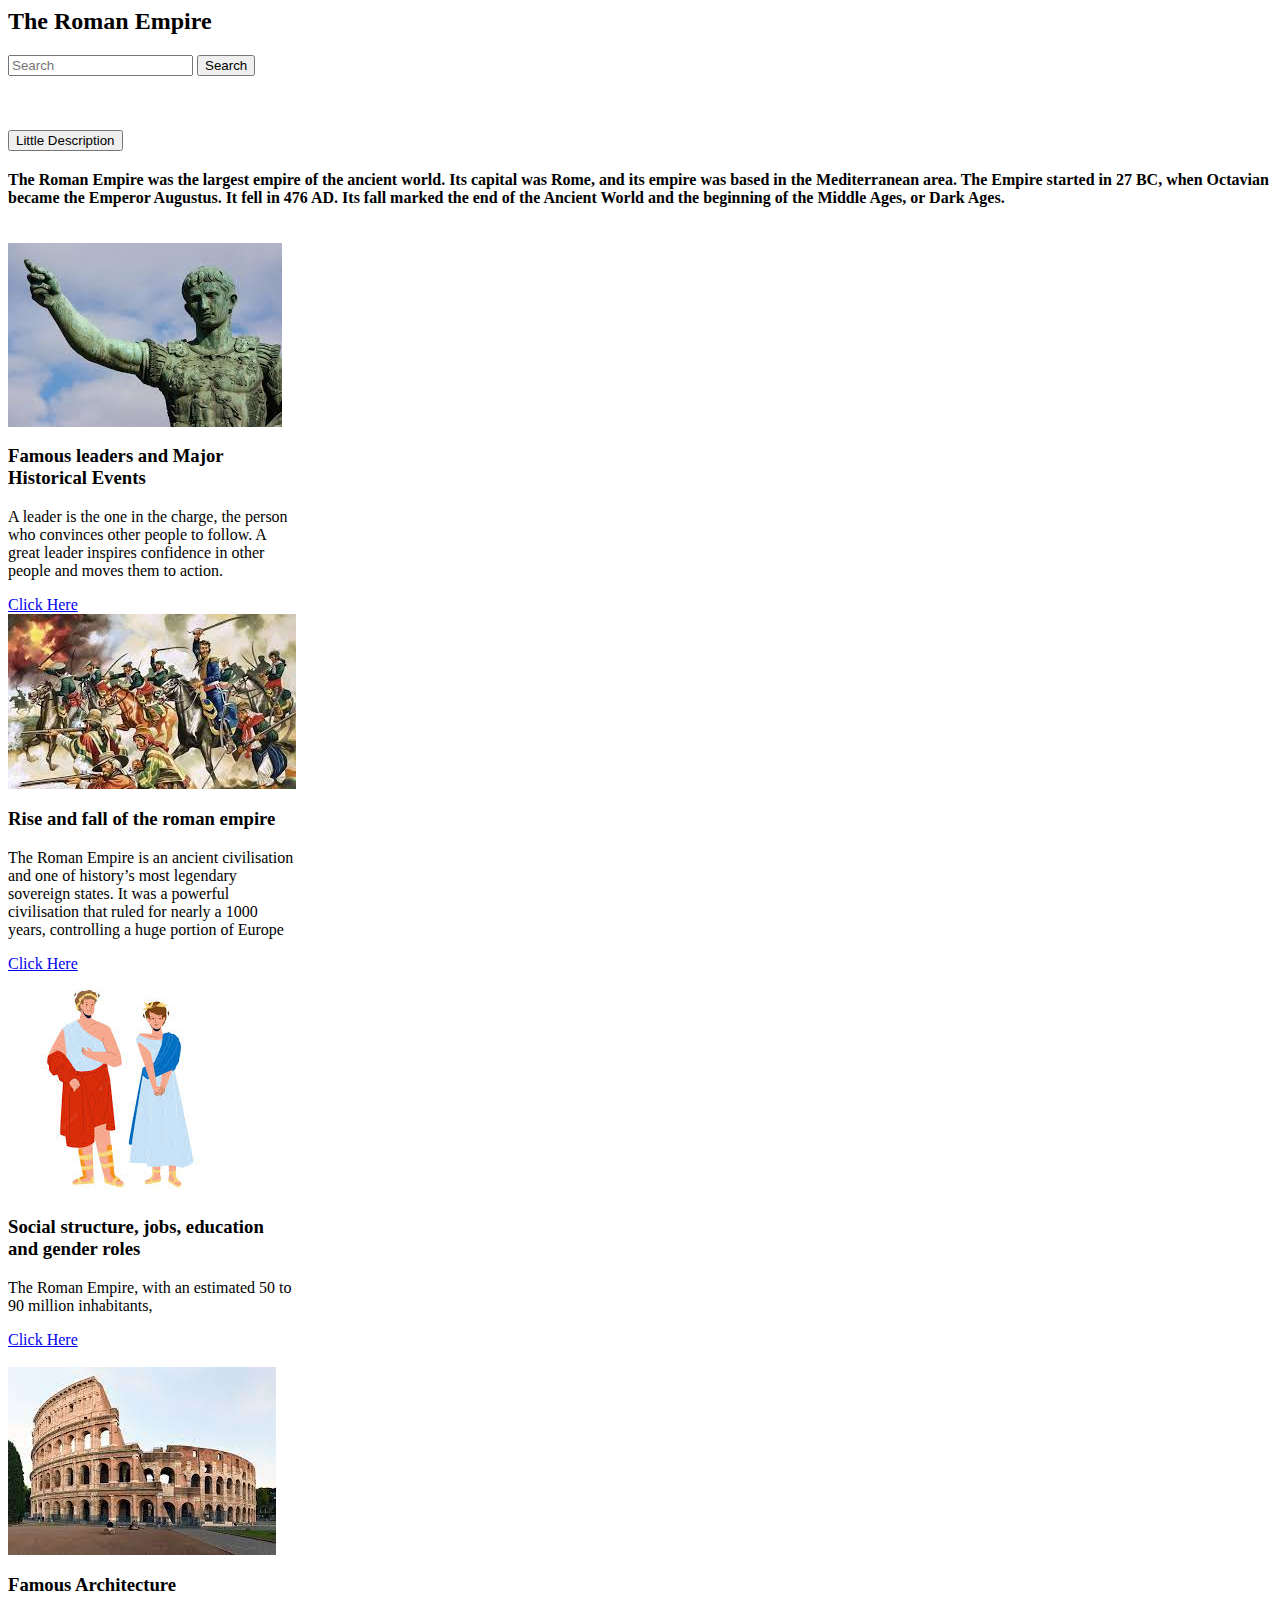
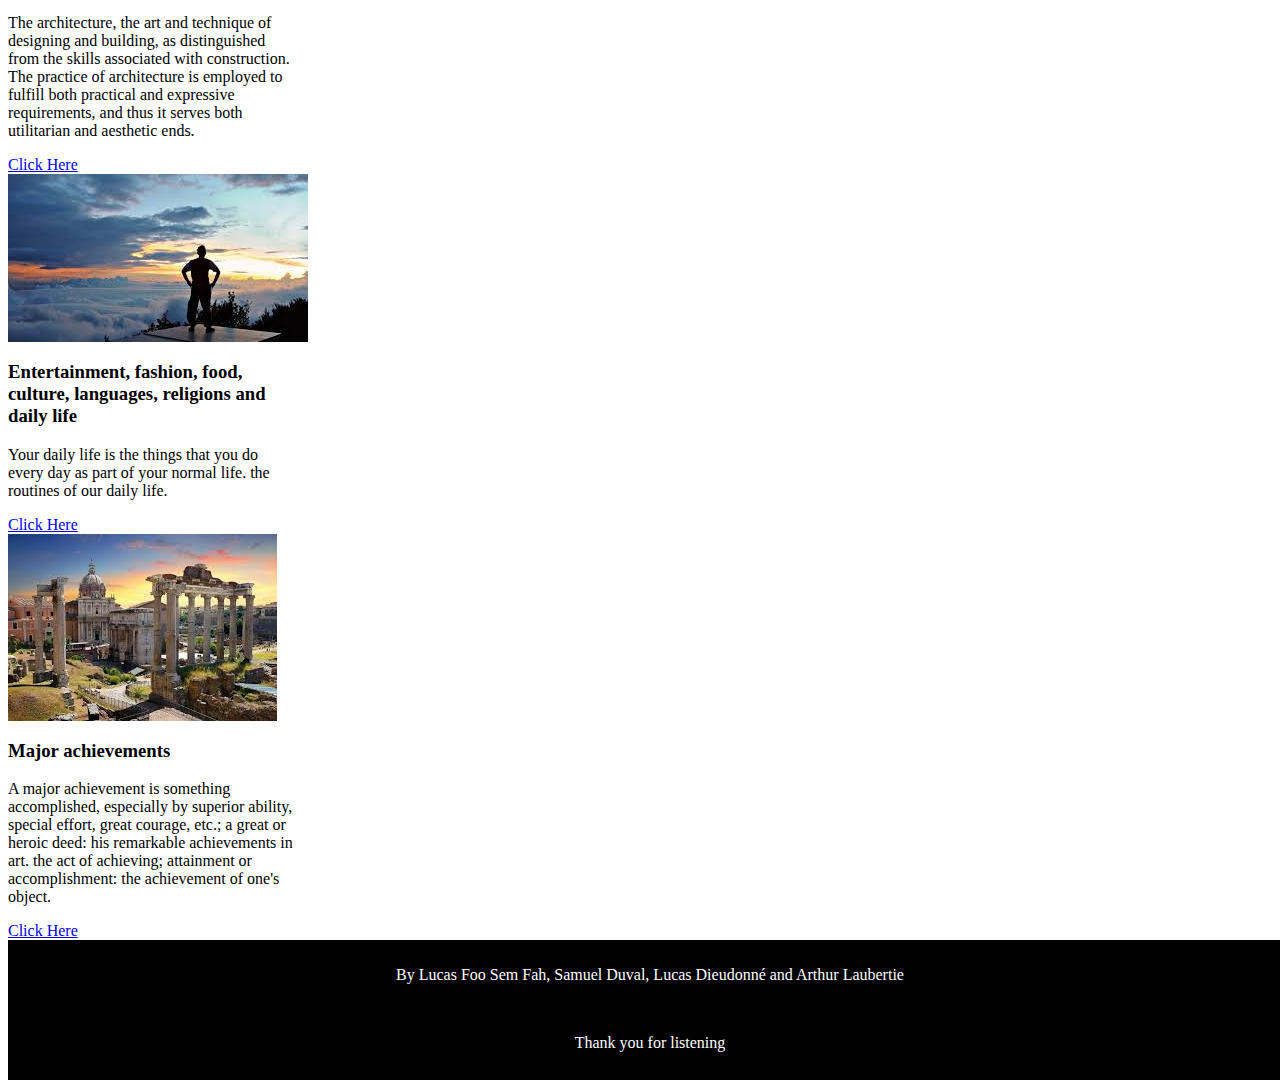
==== index.html @ 9f802300 "Update index.html" ====
<html>
  <link href="https://cdn.jsdelivr.net/npm/bootstrap@5.2.3/dist/css/bootstrap.min.css" rel="stylesheet" integrity="sha384-rbsA2VBKQhggwzxH7pPCaAqO46MgnOM80zW1RWuH61DGLwZJEdK2Kadq2F9CUG65" crossorigin="anonymous">
    <script src="https://cdn.jsdelivr.net/npm/bootstrap@5.2.3/dist/js/bootstrap.bundle.min.js" integrity="sha384-kenU1KFdBIe4zVF0s0G1M5b4hcpxyD9F7jL+jjXkk+Q2h455rYXK/7HAuoJl+0I4" crossorigin="anonymous"></script>
    <head>
      <title>The Roman Empire</title>
      <meta charset="utf-8">
      <meta name="viewport" content="width=device-width, initial-scale=1" src="/Users/lucasfoo/html-practice/e18f16b_1660818557882-math.jpeg">
    </head>
    <div class="p-5 bg-primary text-white text-center">
      <h2>The Roman Empire</h2>
    </div>
    <!--peut enlever --> 
    <nav class="navbar navbar-expand-sm bg-dark navbar-dark">
      <div class="container-fluid">
        <ul class="navbar-nav"> 
        </ul>
        <form class="d-flex" role="search">
          <input class="form-control me-2" type="search" placeholder="Search" aria-label="Search">
          <button class="btn btn-outline-success" type="submit">Search</button>
        </form>
      </div>
    </nav>
    <!--peut enlever -->


<br>
    <body>
      <div class="accordion" id="accordionExample">
    <div class="accordion-item">
      <h2 class="accordion-header" id="headingOne">
        <button class="accordion-button" type="button" data-bs-toggle="collapse" data-bs-target="#collapseOne" aria-expanded="true" aria-controls="collapseOne">
          Little Description
        </button>
      </h2>
      <div id="collapseOne" class="accordion-collapse collapse show" aria-labelledby="headingOne" data-bs-parent="#accordionExample">
        <div class="accordion-body">
          <strong>The Roman Empire was the largest empire of the ancient world. Its capital was Rome, and its empire was based in the Mediterranean area. The Empire started in 27 BC, when Octavian became the Emperor Augustus. It fell in 476 AD. Its fall marked the end of the Ancient World and the beginning of the Middle Ages, or Dark Ages.</strong>
           </div>
      </div>
    </div>
        
        
        
        <br>
        <br>
        

      <div class="container text-center">
        <div class="row align-items-start">
          <div class="col-4">
            <div class="card" style="width: 18rem;">
              <img class="imagescard" src="Images/FamousLeaderCardspics.jpg" class="card-img-top" alt="...">
              <div class="card-body">
                <h3 class="card-title; text-center">Famous leaders and Major Historical Events</h3>
                <p class="card-text">A leader is the one in the charge, the person who convinces other people to follow. A great leader inspires confidence in other people and moves them to action.</p>
                <a href="FamousLeaders.html" class="btn btn-primary">Click Here</a>
              </div>
            </div>
          </div>
          <div class="col-4">
            <div class="card" style="width: 18rem;">
              <img class="imagescard" src="Images/MajHISevPics.jpg" class="card-img-top" alt="...">
              <div class="card-body">
                <h3 class="card-title; text-center">Rise and fall of the roman empire </h3>
                <p class="card-text">The Roman Empire is an ancient civilisation and one of history’s most legendary sovereign states. It was a powerful civilisation that ruled for nearly a 1000 years, controlling a huge portion of Europe </p>
                <a href="Riseandfall.html" class="btn btn-primary">Click Here</a>
              </div>
            </div>
          </div>
          <div class="col-4">
            <div class="card" style="width: 18rem;">
              <img class="imagescard" src="Images/Socstrupics.jpg" class="card-img-top" alt="...">
              <div class="card-body">
                <h3 class="card-title; text-center">Social structure, jobs, education and gender roles</h3>
                <p class="card-text">The Roman Empire, with an estimated 50 to 90 million inhabitants,</p>
                <a href="entertainment.html" class="btn btn-primary">Click Here</a>
              </div>
            </div>
          </div>
        </div>
      </div>
  </div>

  <br>

  <div class="container text-center">
    <div class="row align-items-start">
      <div class="col-4">
        <div class="card" style="width: 18rem;">
          <img class="imagescard" src="Images/Colosseumpics.jpg" class="card-img-top" alt="...">
          <div class="card-body">
            <h3 class="card-title; text-center">Famous Architecture</h3>
            <p class="card-text">The architecture, the art and technique of designing and building, as distinguished from the skills associated with construction. The practice of architecture is employed to fulfill both practical and expressive requirements, and thus it serves both utilitarian and aesthetic ends.</p>
            <a href="famousarchi.html" class="btn btn-primary">Click Here</a>
          </div>
        </div>
      </div>
      <div class="col-4">
        <div class="card" style="width: 18rem;">
          <img class="imagescard" src="Images/Daillife.jpg" class="card-img-top" alt="...">
          <div class="card-body">
            <h3 class="card-title; text-center">Entertainment, fashion, food, culture, languages, religions and daily life</h3>
            <p class="card-text">Your daily life is the things that you do every day as part of your normal life. the routines of our daily life.</p>
            <a href="socialetc.html" class="btn btn-primary">Click Here</a>
          </div>
        </div>
      </div>
      <div class="col-4">
        <div class="card" style="width: 18rem;">
          <img class="imagescard" src="Images/Majors achie pics.jpg" class="card-img-top" alt="...">
          <div class="card-body">
            <h3 class="card-title; text-center">Major achievements</h3>
            <p class="card-text">A major achievement is something accomplished, especially by superior ability, special effort, great courage, etc.; a great or heroic deed: his remarkable achievements in art. the act of achieving; attainment or accomplishment: the achievement of one's object.</p>
            <a href="majorach.html" class="btn btn-primary">Click Here</a>
          </div>
        </div>
      </div>
    </div>
  </div>
</div>
  </body>
<style>
      footer {
  background-color: #000000;
  padding: 10px;
  text-align: center;
  color: white;
width: 100%;
height: 120px;
}
    </style>

<footer>
  <p>By Lucas Foo Sem Fah, Samuel Duval, Lucas Dieudonné and Arthur Laubertie</p>
 <br>
  <p>Thank you for listening </p>
</footer>
</html>
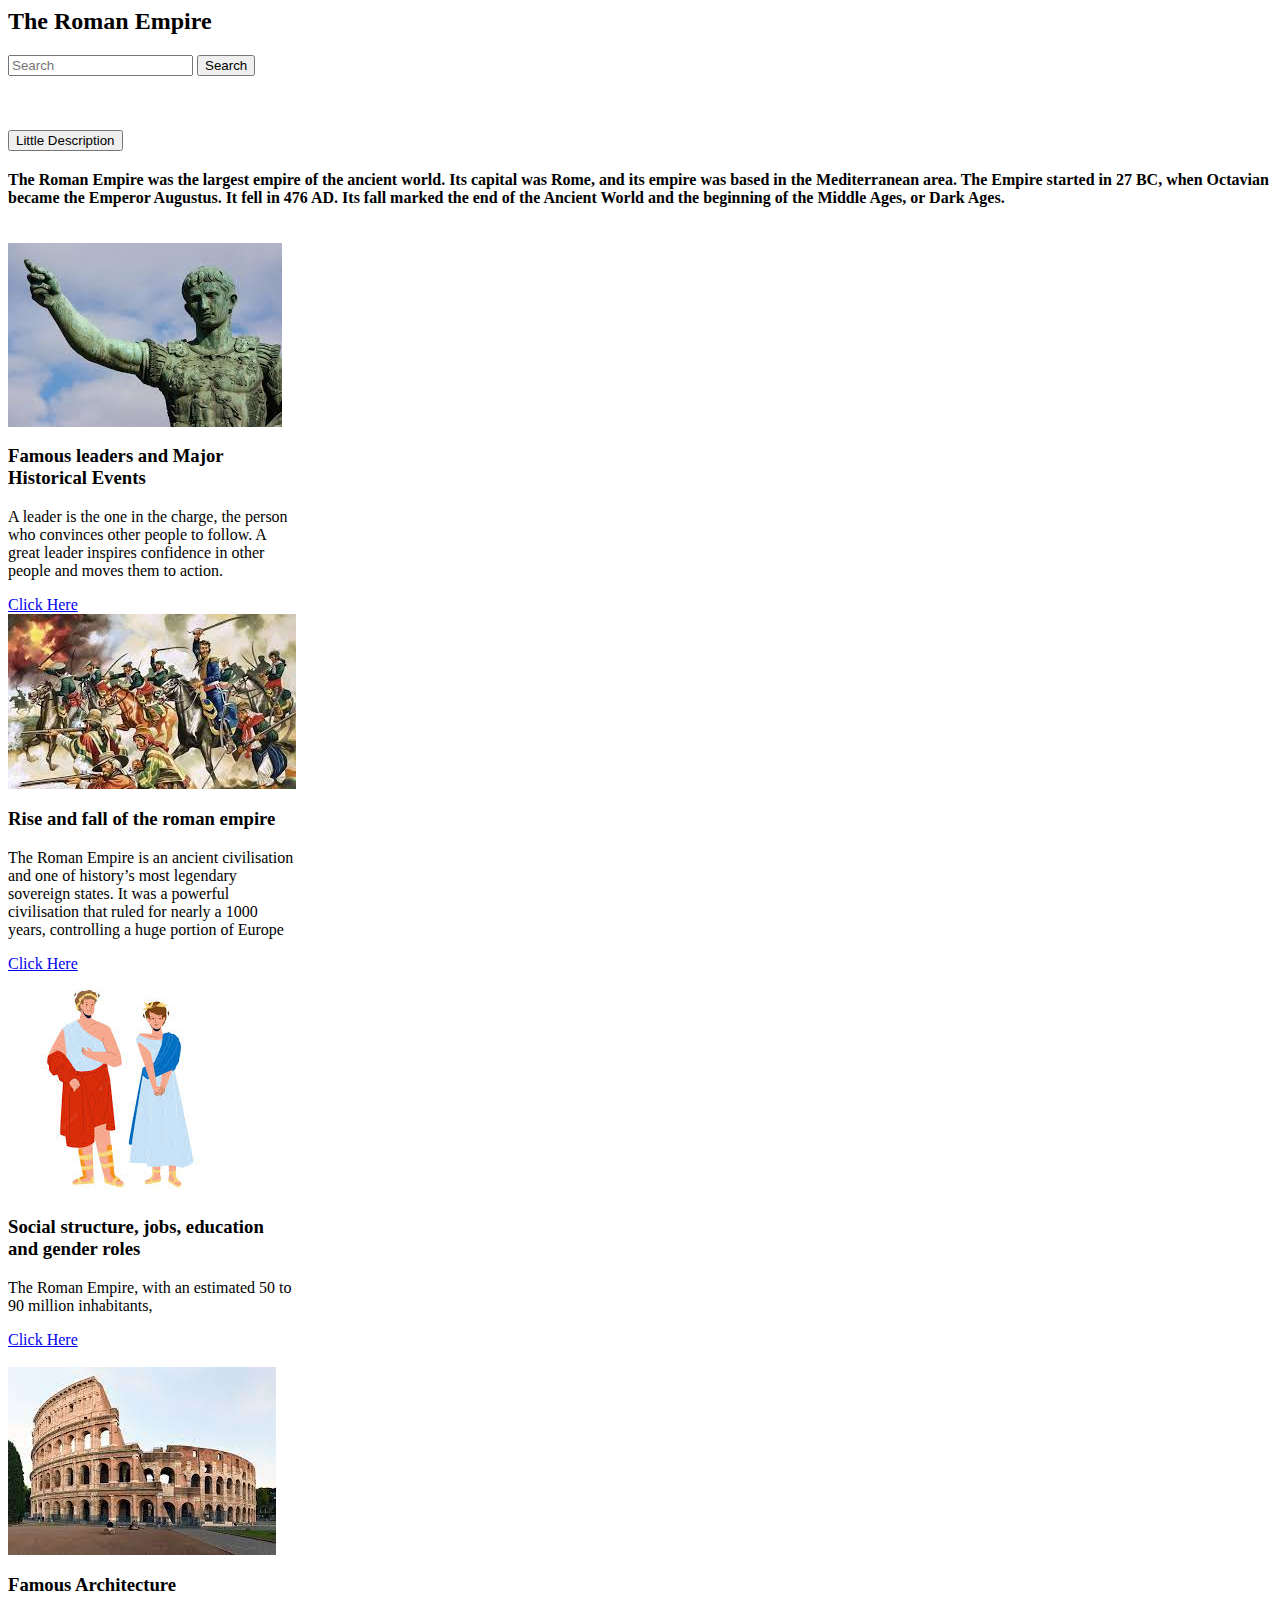
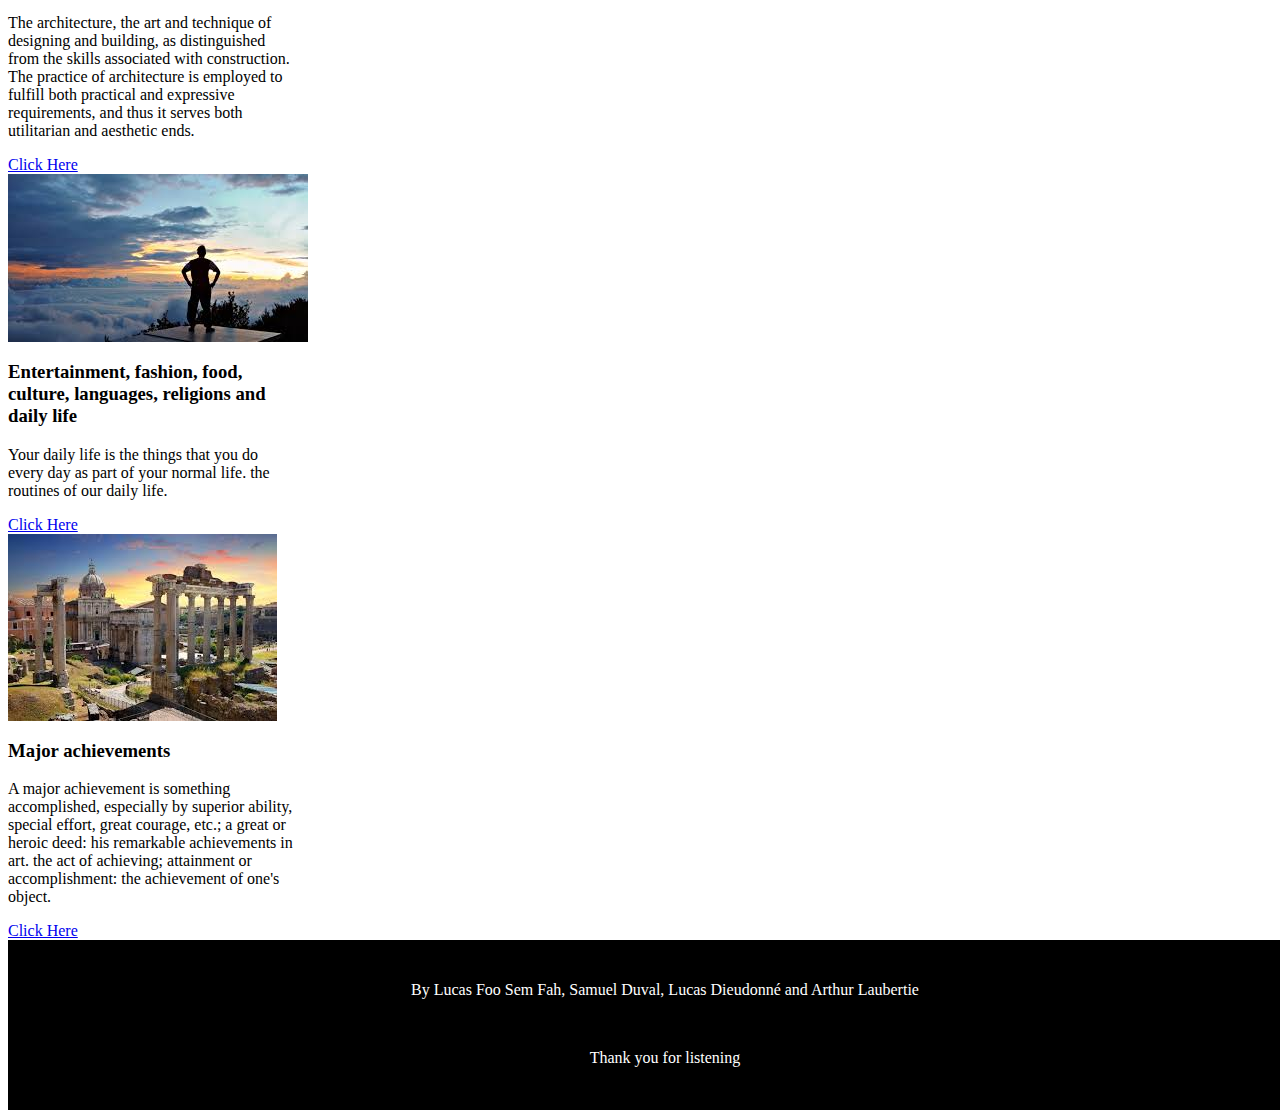
==== commit 032a4a43: "Update index.html" ====
--- a/index.html
+++ b/index.html
@@ -122,7 +122,7 @@
 <style>
       footer {
   background-color: #000000;
-  padding: 10px;
+  padding: 25px;
   text-align: center;
   color: white;
 width: 100%;
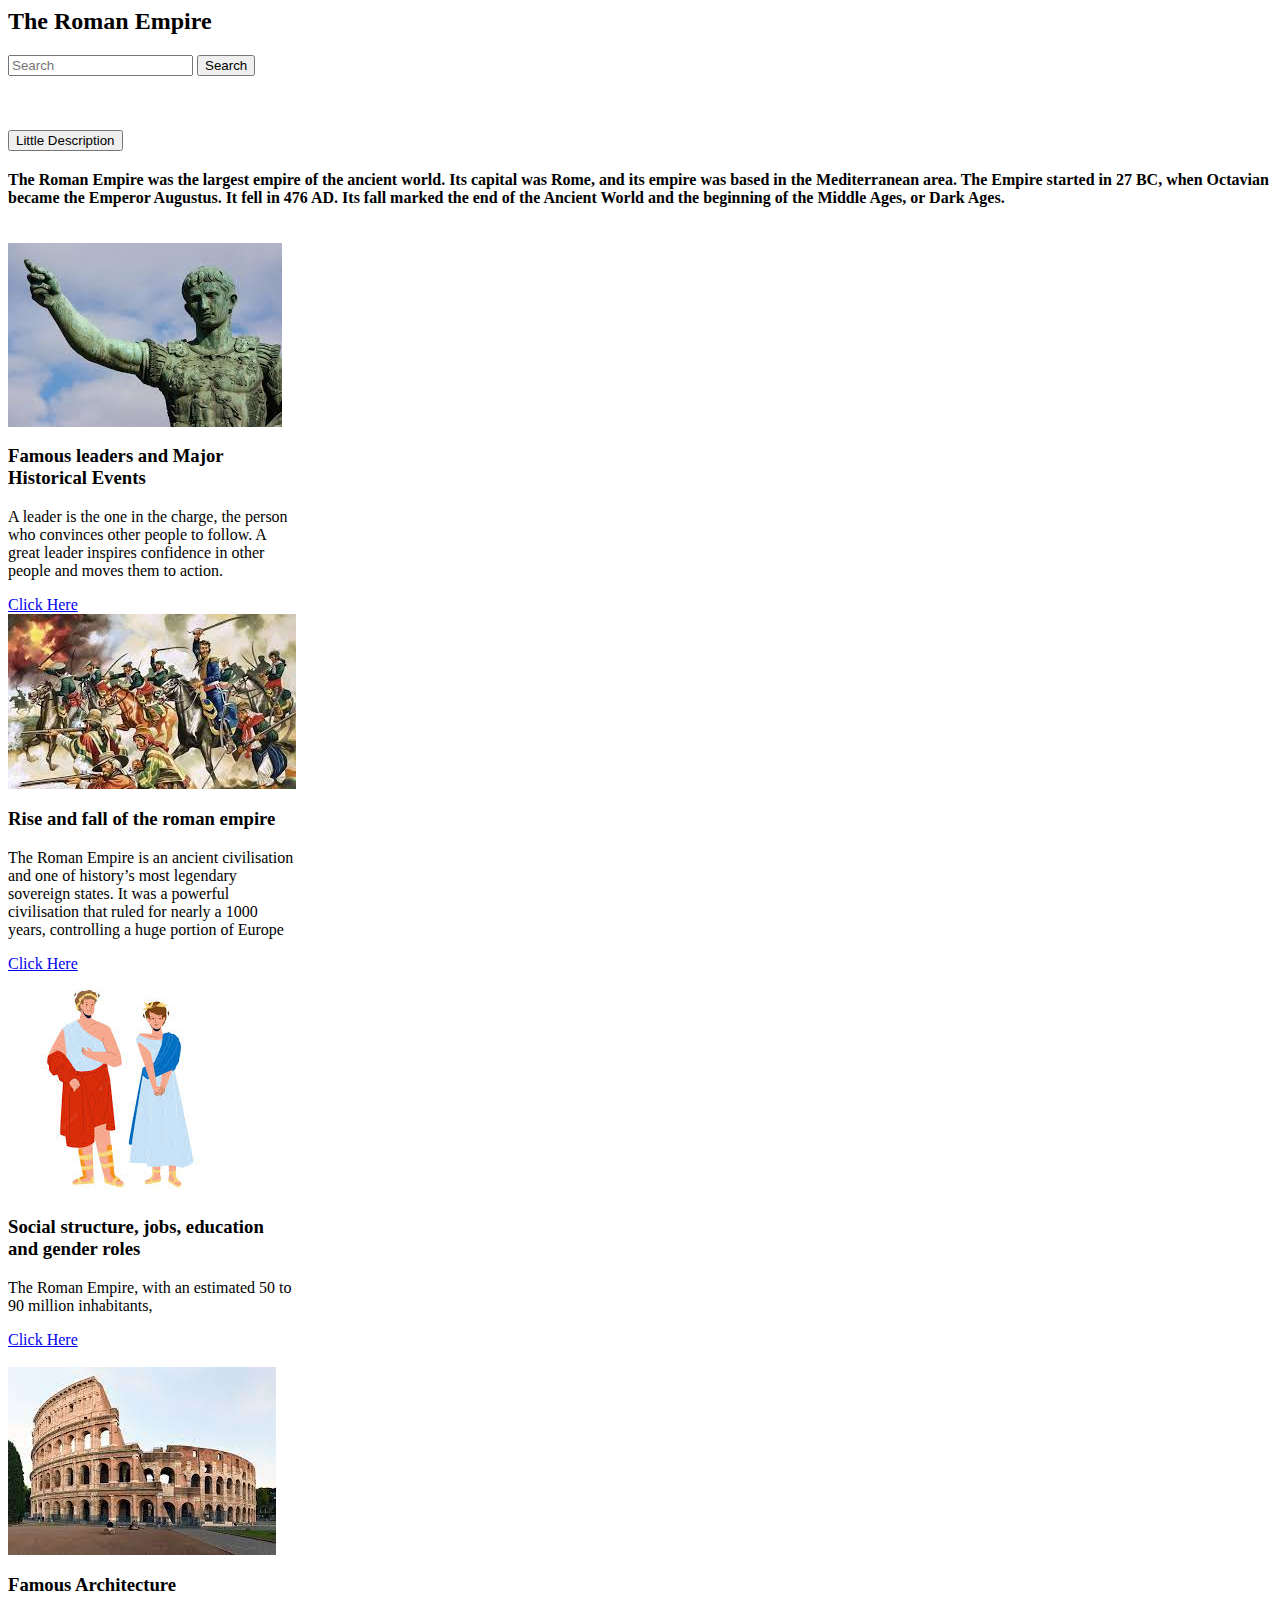
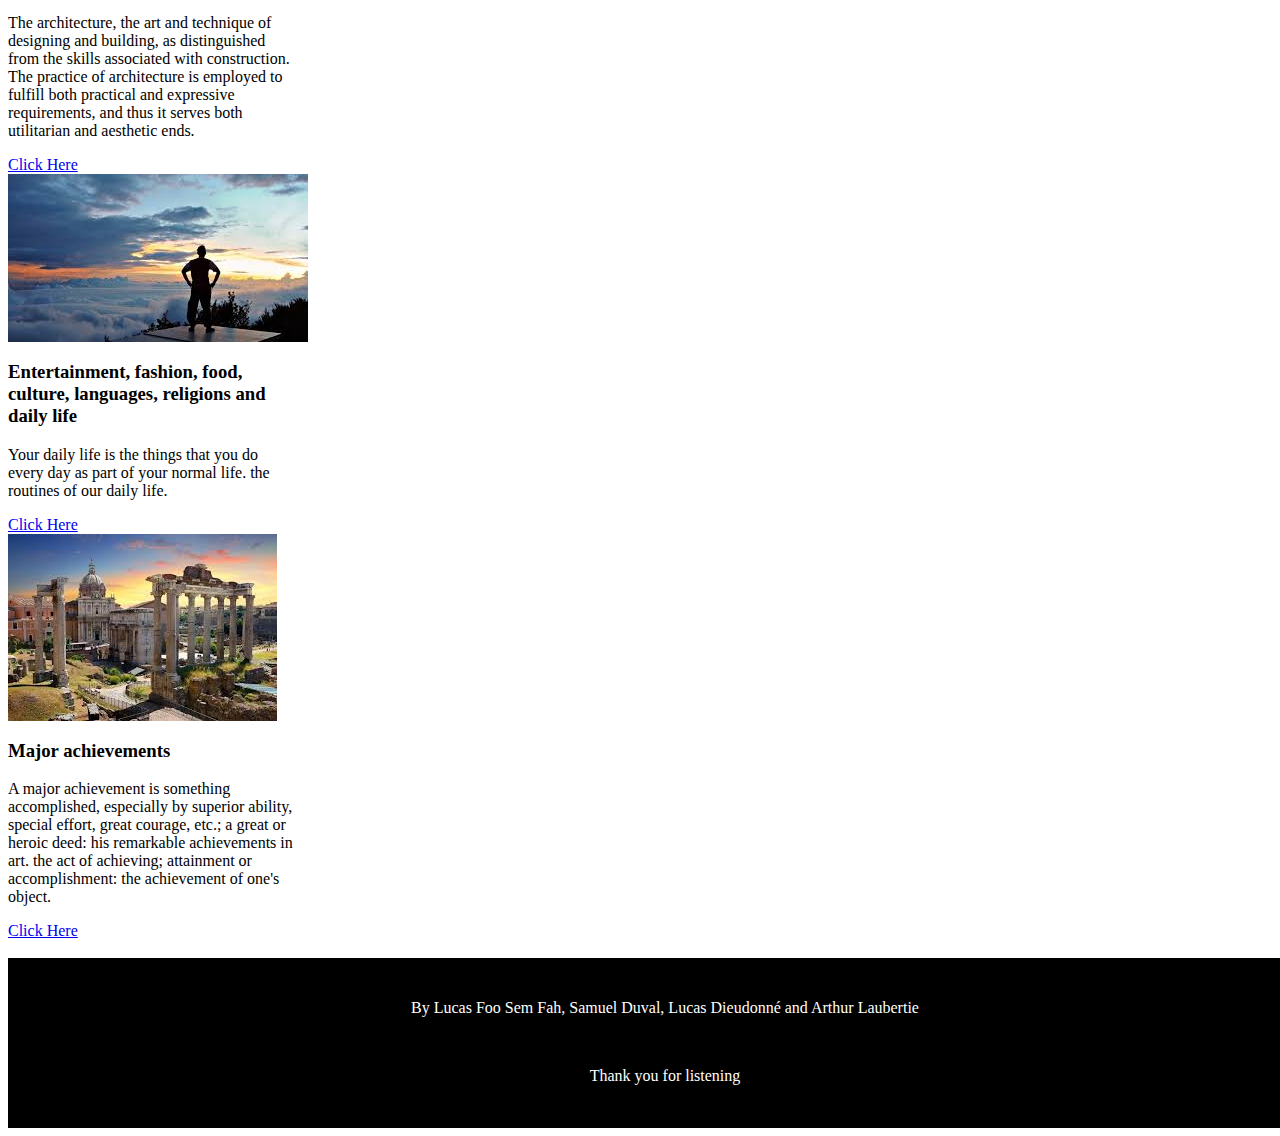
==== commit b6018dd3: "Update index.html" ====
--- a/index.html
+++ b/index.html
@@ -119,6 +119,7 @@
   </div>
 </div>
   </body>
+<br>
 <style>
       footer {
   background-color: #000000;
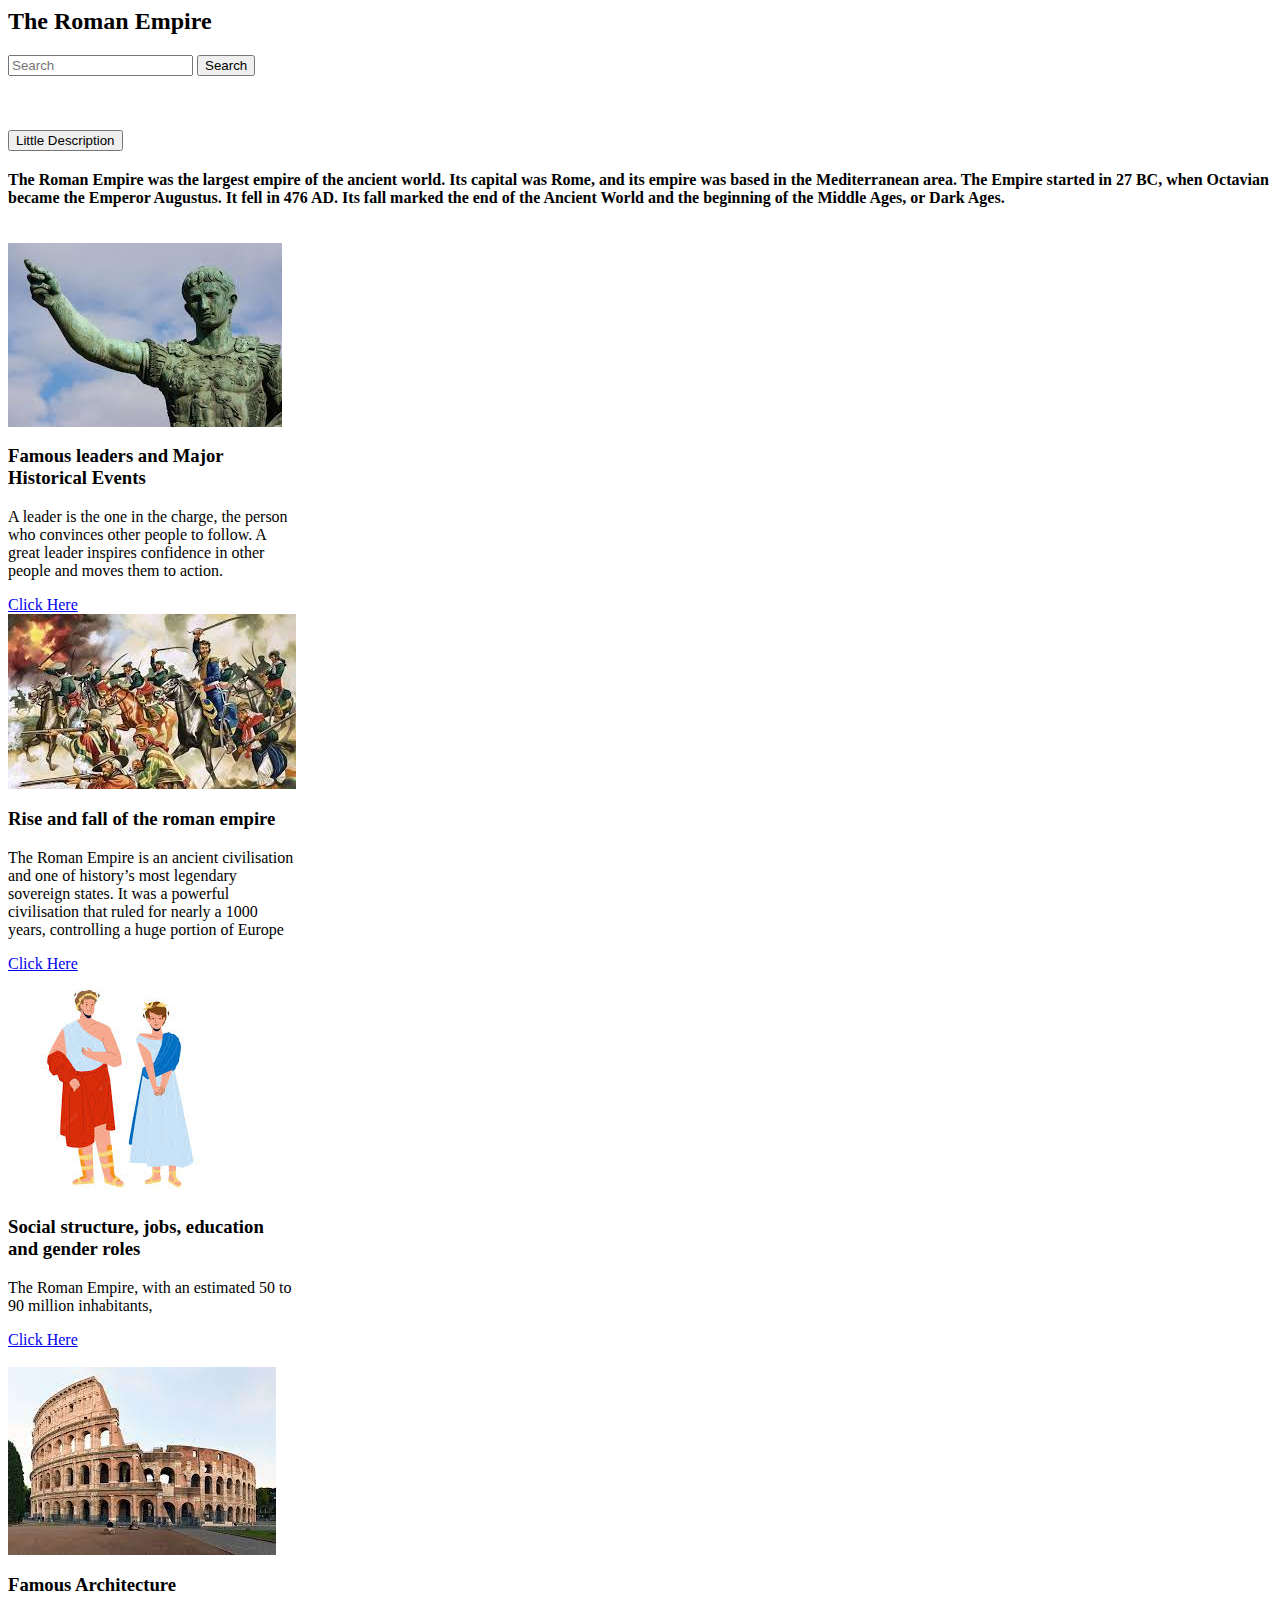
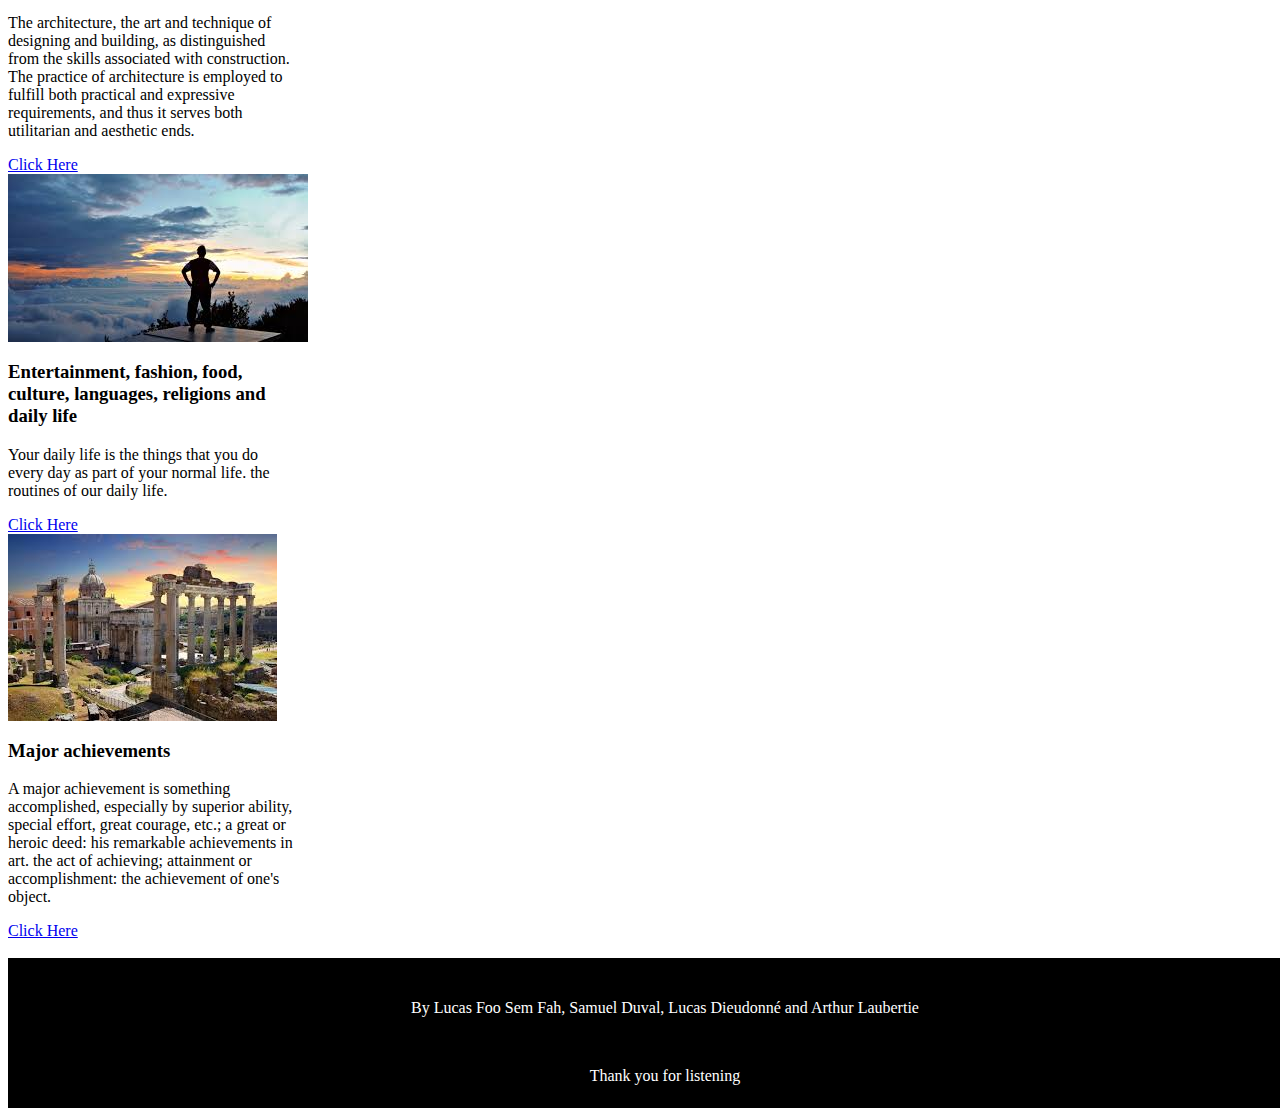
==== commit 6030c0c1: "Update index.html" ====
--- a/index.html
+++ b/index.html
@@ -127,7 +127,7 @@
   text-align: center;
   color: white;
 width: 100%;
-height: 120px;
+height: 100px;
 }
     </style>
 
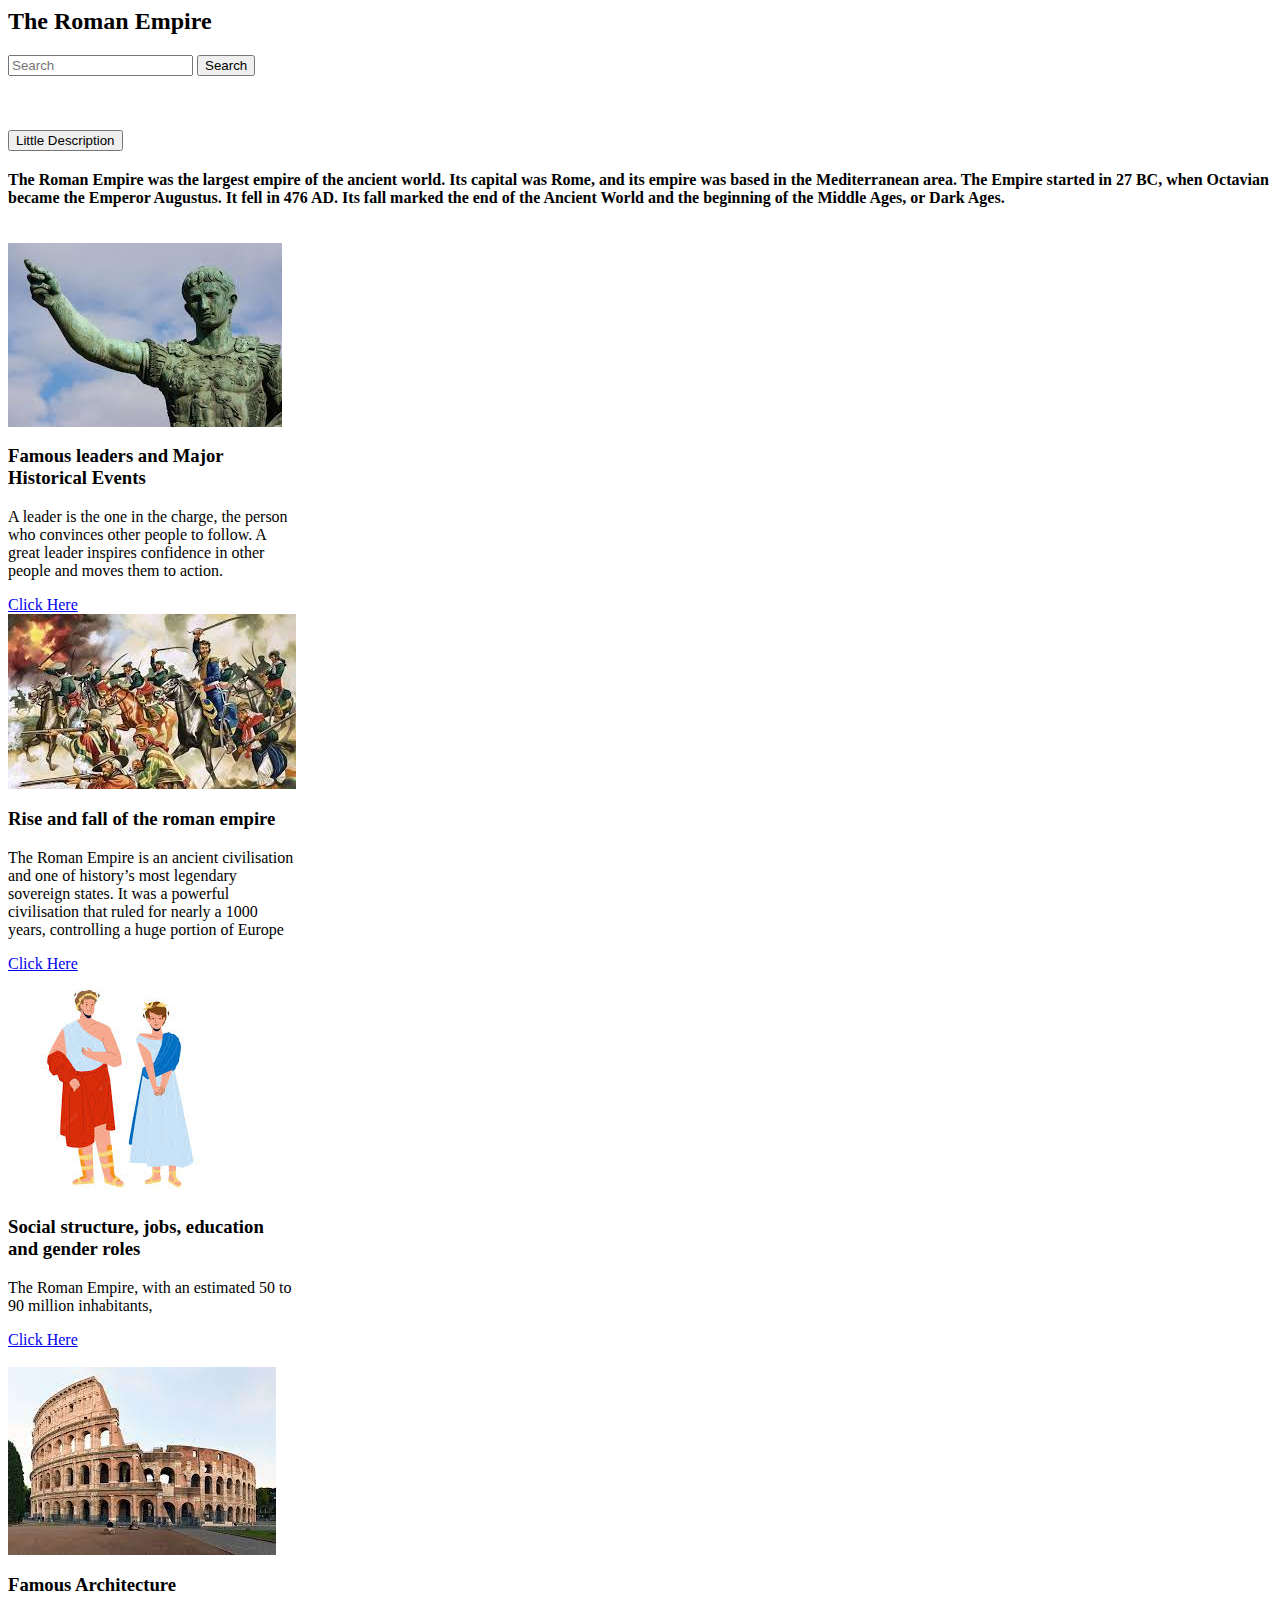
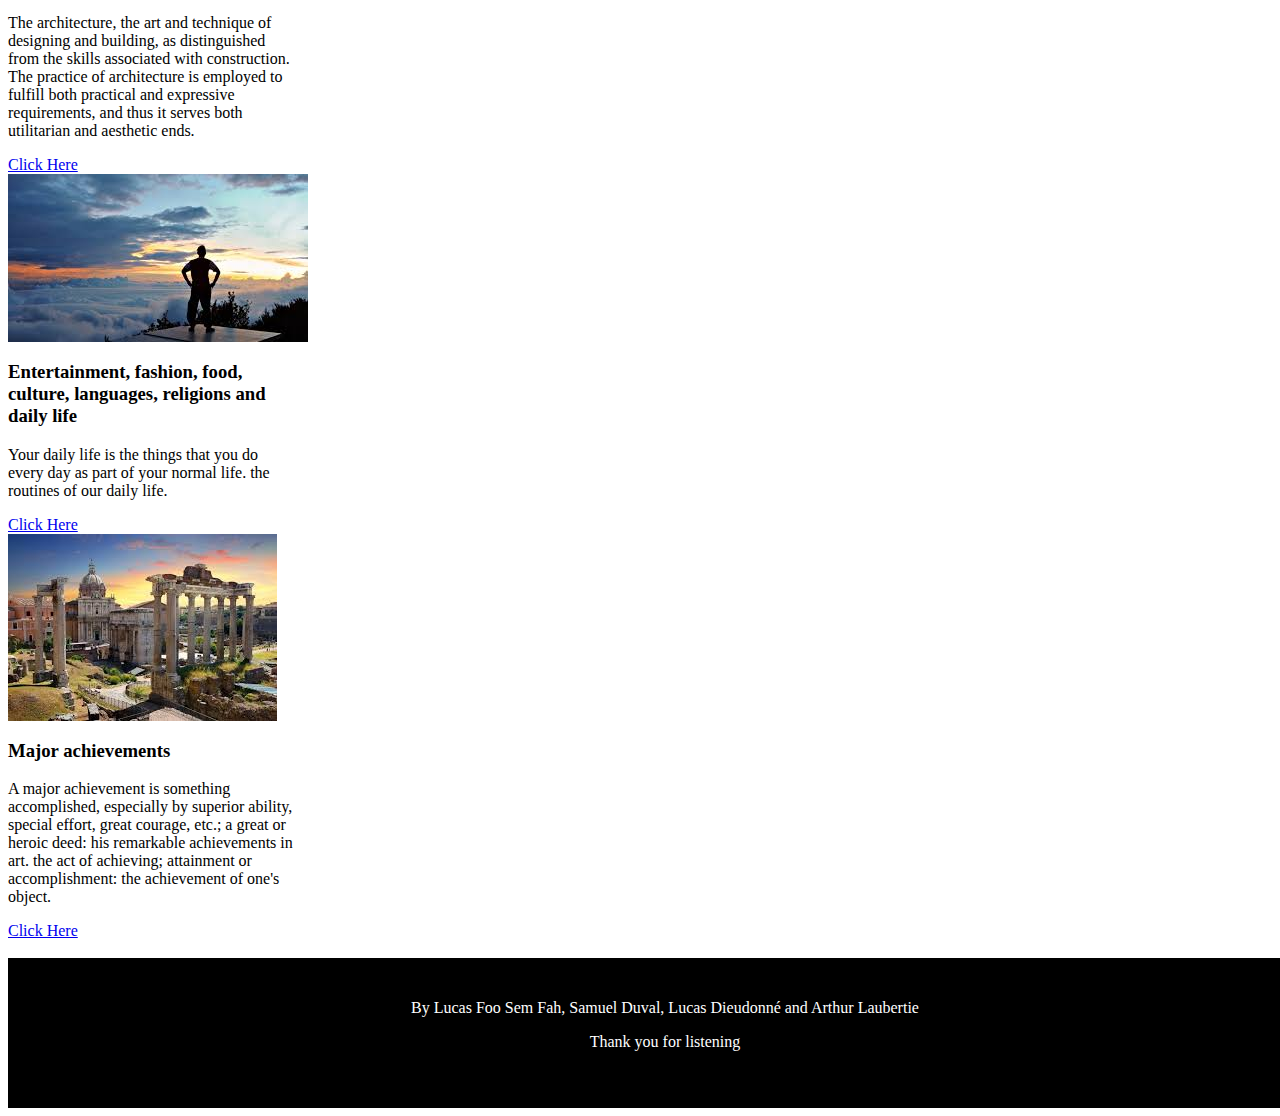
==== commit d25a8fbc: "Update index.html" ====
--- a/index.html
+++ b/index.html
@@ -133,7 +133,6 @@
 
 <footer>
   <p>By Lucas Foo Sem Fah, Samuel Duval, Lucas Dieudonné and Arthur Laubertie</p>
- <br>
   <p>Thank you for listening </p>
 </footer>
 </html>
